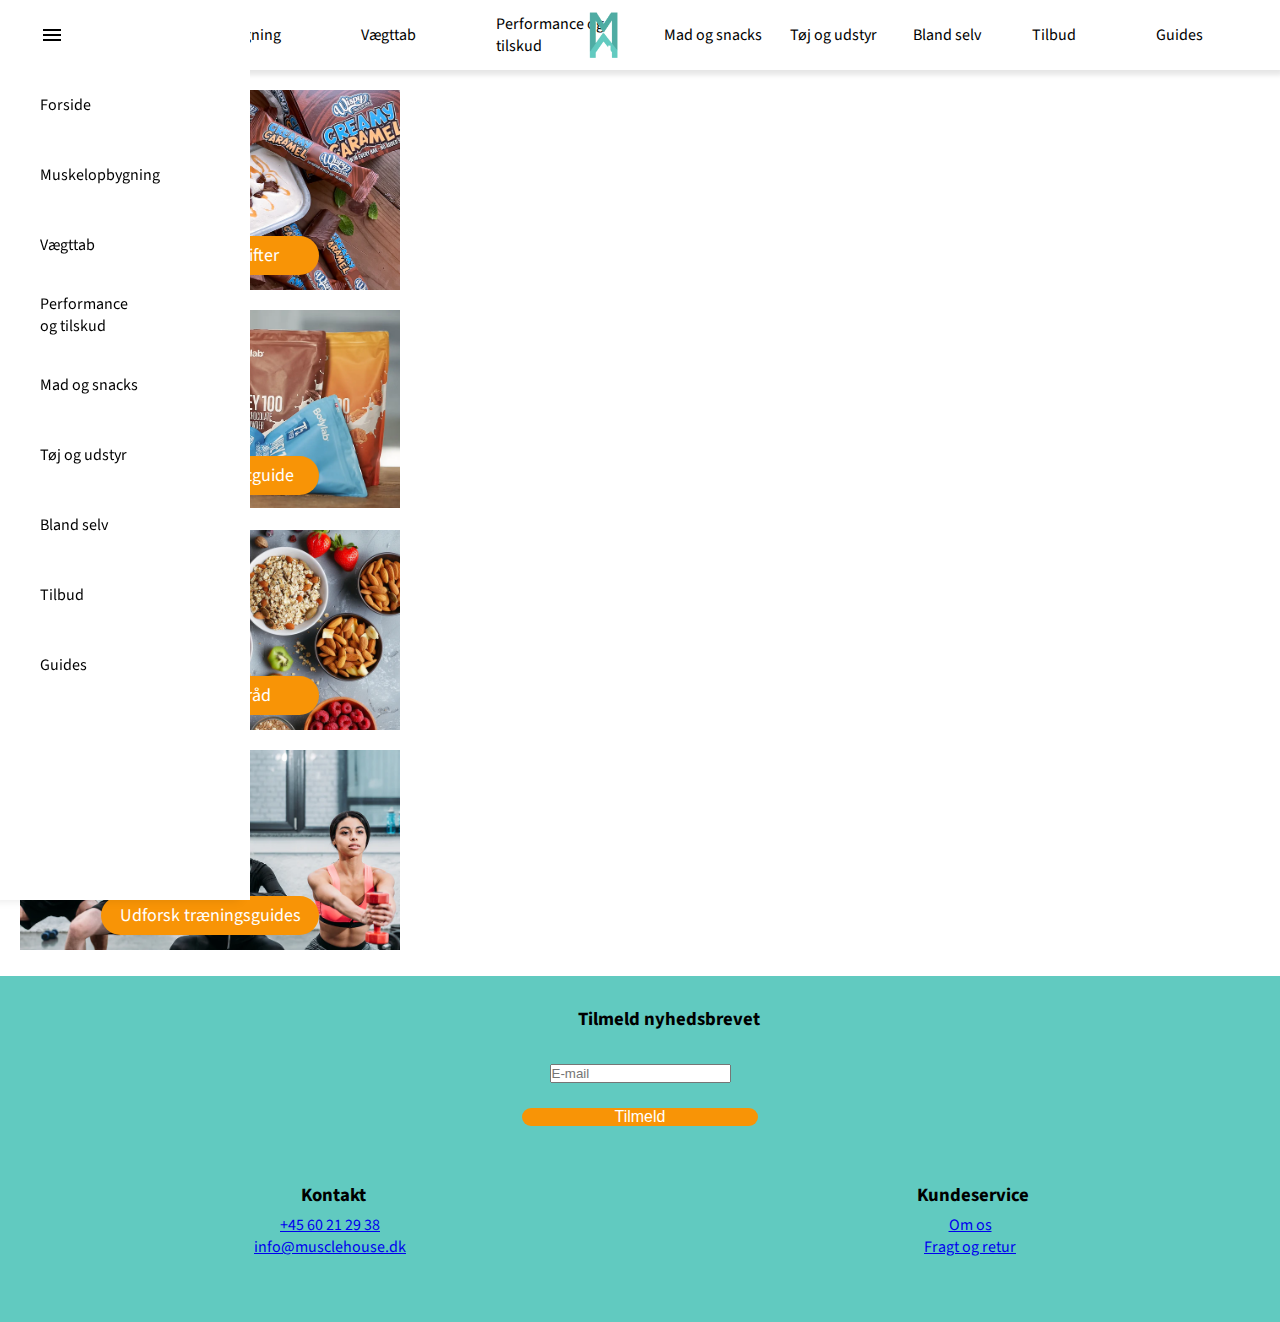
==== guides.html @ c5de3f17 "menu on all pages" ====
<!DOCTYPE html>
<html lang="en">
<head>
    <meta charset="UTF-8">
    <meta name="viewport" content="width=device-width, initial-scale=1.0">
    <title>Guides</title>
    <link rel="stylesheet" href="css/style.css">
    <script src="js/script.js"></script>
</head>

<!--INDHOLD-->
<body>

<!--NAVIGATION-->
<nav>
    <ul class="sidebar">
        <li onclick='hideSidebar()'><a href="#"><svg xmlns="http://www.w3.org/2000/svg" height="24" viewBox="0 -960 960 960" width="24"><path d="M120-240v-80h720v80H120Zm0-200v-80h720v80H120Zm0-200v-80h720v80H120Z"/></svg></a></li>
        <li><a href="index.html">Forside</a></li>
        <li><a href="#">Muskelopbygning</a></li>
        <li><a href="#">Vægttab</a></li>
        <li><a href="#">Performance og tilskud</a></li>
        <li><a href="#">Mad og snacks</a></li>
        <li><a href="#">Tøj og udstyr</a></li>
        <li><a href="#">Bland selv</a></li>
        <li><a href="#">Tilbud</a></li>
        <li><a href="guides.html"  class="active">Guides</a></li>
    </ul>

    <ul>
        <li class="hideOnMobile"><a href="index.html" class="menuLink">Forside</a></li>
        <li class="hideOnMobile"><a href="#" class="menuLink">Muskelopbygning</a></li>
        <li class="hideOnMobile"><a href="#" class="menuLink">Vægttab</a></li>
        <li class="hideOnMobile"><a href="#" class="menuLink">Performance og tilskud</a></li>
        <li class="hideOnMobile"><a href="#" class="menuLink">Mad og snacks</a></li>
        <li class="hideOnMobile"><a href="#" class="menuLink">Tøj og udstyr</a></li>
        <li class="hideOnMobile"><a href="#" class="menuLink">Bland selv</a></li>
        <li class="hideOnMobile"><a href="#" class="menuLink">Tilbud</a></li>
        <li class="hideOnMobile"><a href="guides.html" class="menuLink">Guides</a></li>
        <li class="burgerMenu" onclick='showSidebar()'><a href="#"><svg xmlns="http://www.w3.org/2000/svg" height="24" viewBox="0 -960 960 960" width="24"><path d="M120-240v-80h720v80H120Zm0-200v-80h720v80H120Zm0-200v-80h720v80H120Z"/></svg></a></li>
        <li id="menuLogoContainer"><img src="images/logomobile.webp" alt="Logo" id="menuLogo"></li>
    </ul>
</nav>

<header></header>
    <!--Laver main med en section bestående af 4 articles-->
<main>
    <section>
        <article class="billedrække"> <!--I hver article sætter jeg et img ind og et link-->
            <img class="fotos1 rotate" src="images/recipe-icecream.webp" alt="Hjemmelavet is med proteinbar">
            <a class="button" href="#">Udforsk opskrifter</a>
        </article>
        <article class="billedrække">
            <img class="fotos1" src="images/protein-powder.webp" alt="Proteinpulver">
            <a class="button" href="produktguide.html">Udforsk produktguide</a>
        </article>
        <article class="billedrække">
            <img class="fotos1" src="images/healthy-food.webp" alt="Sund mad inspiration">
            <a class="button" href="#">Udforsk kostråd</a>
        </article>
        <article class="billedrække">
            <img class="fotos1 rotate" src="images/people-training.webp" alt="Gruppe træning">
            <a class="button" href="#">Udforsk træningsguides</a>
        </article>
    </section>
</main>

<!--Laver footer-->
<footer>
    <section class="newsletter">
        <h3>Tilmeld nyhedsbrevet</h3>
        <form class="box">
            <input name="e-mail" id="e-mail" placeholder="E-mail">
        </form>        
        <button class="tilmeld">Tilmeld</button>
    </section>

    <section class="row">
        <article class="info">
        <h3>Kontakt</h3>
            <a href="tel:+4560212938">+45 60 21 29 38</a>
            <a href="mailto:info@musclehouse.dk">info@musclehouse.dk</a>
        </article>

        <article class="info">
            <h3>Kundeservice</h3>
                <a href="#">Om os</a>
                <a href="#">Fragt og retur</a>
        </article>
    </section>
</footer>
</body>
</html>
---- css/style.css ----
/* Reset style */
*{
    margin: 0;
    padding: 0;
}


html {
    font-family: sans-serif;
}


/* Styling navbar container */
nav {
    background-color: white;
    box-shadow: 3px 5px 5px rgba(0, 0, 0, 0.1);
}

/* Styling unordered list container */
nav ul {
    width: 100%;
    list-style: none;
    display: flex;
    justify-content: space-between;
    align-items: center;
}

/* Styling unordered lits-items*/
nav li {
    height: 50px;
    margin: 10px;
}

/* Styling anchor tags inside nav container */
nav a {
    width: 100%;
    height: 100%;
    padding: 0px 30px;
    text-decoration: none;
    display: flex;
    align-items: center;
    color: black;
}

/* styling hover effect on anchors */
nav a:hover {
    background-color: #61cabf29;
}

/* Styling first list-item inside nav container */
nav li:first-child{
    margin-right: auto;
}


#menuLogoContainer {
    position: absolute;
    left: 45%;
    transform: translatX(-50%);
}

#menuLogo {
    height: 50px;
}

.sidebar {
    position: fixed;
    top: 0;
    left: 0;
    height: 100vh;
    width: 250px;
    z-index: 999;
    box-shadow: -10px 0 10px rgba(0, 0, 0, 0.1);
    display: flex;
    flex-direction: column;
    align-items: flex-start;
    justify-content: flex-start;
    background-color: #ffffff;
    backdrop-filter: blur(10px);

}

.sidebar li {
    width: 100px;
}


/*Media Query*/
/*Desktop*/
@media(min-width:1024px){
    
}


/*Tablet*/
@media(min-width: 768px) and (max-width:1023px){
    .hideOnMobile {
        display: none;
    }
    
    .burgerMenu {
        display: block;
    }
}

/*Mobil*/
@media(max-width: 767px) {
    .sidebar{
        width: 100%;
    }
}




@font-face {
    font-family:'Keep calm';
    src: url(../fonts/keep_calm/KeepCalm-Medium.ttf);
    font-family: 'Source Sans';
    src: url(../fonts/Source_Sans_3/SourceSans3-VariableFont_wght.ttf);
}

body{
    font-family:'Source Sans';
}


h1{
    font-family: 'Keep calm';
}


/*GUIDES*/
/*Styling af fotos*/
.billedrække{
    display: flex;
    flex-direction: column;
    align-items: center;
    position: relative;
    margin:20px;
    width: 380px;
    height:200px;
    overflow: hidden;
}

/*Styler billederne så der bliver croppet og rokeret*/
.fotos{
    height: 100%;
}

.fotos1{
    width: 100%;
}

.rotate{
    transform: translateY(-15%);
}

.rotate1{
    transform: translateY(-25%);
}


/*Styling af knap og placering af den*/
.button{
    background-color: #F89406;
    color: #ffffff;
    width: 218px;
    height:39px;
    font-size: 18px;
    align-items: center;    
    text-align: center;
    text-decoration: none;
    border: none;
    border-radius: 20px;
    position: absolute;
    bottom:15px;
    display: flex;
    justify-content: center;
}


/*FOOTER*/
/*Styling af footer*/
footer{
    background-color: #61CAC0;
}

/*Placering i footer*/
.newsletter{
   display: flex;
   flex-direction: column;
   align-items: center;
   margin: 2%;
   padding: 2%;
}

.info{
    display: flex;
    flex-direction: column;
    align-items: center;
}

.row{
    display: flex;
    flex-direction: row;
    justify-content: space-around;
    padding-bottom: 5%;
}

.box{
    margin: 2%;
}

/*Styling af tilmeld knap*/
.tilmeld{
    background-color: #F89406;
    color: #ffffff;
    width: 20%;
    font-size: 1em;
    border: none;
    border-radius: 20px;
}


/* Styling af undersiden proteinpulver */

h1{
    display: flex;
    justify-content: center;
}
/* Styling af fotos*/
.pulverimg{
    width: 100%;
    height: 200px;
    display: flex;
    align-items: center;
    margin-left: 5%;
    margin-right: 5%;
}

.valleproteinpulver{
    width: 100%;
    height: 110px;
    display: flex;
    margin-left: 5%;
    margin-right: 5%;
}

.Kaseinproteinpulver{
    width: 100%;
    height: 110px;
    display: flex;
    margin-left: 5%;
    margin-right: 5%;
}
/* Styling af underoverskrifter og tekst */
h3 {
    line-height: 2;
    margin-left: 5%;
}

h4{
    line-height: 2;
    margin-left: 5%;

}

.a {
    margin-bottom: 3%;
    margin-left: 5%;
}

.b{
    margin-bottom: 3%;
    margin-left: 5%;
}

.c{
    margin-bottom: 3%;
    margin-left: 5%;
}

.d{
    margin-bottom: 3%;
    margin-left: 5%;
}

.e{
    margin-bottom: 3%;
    margin-left: 5%;
}

.f{
    margin-bottom: 3%;
    margin-left: 5%;
}

.g{
    margin-bottom: 3%;
    margin-left: 5%;
}

.h{
    margin-bottom: 3%;
    margin-left: 5%;
}

.i{
    margin-bottom: 3%;
    margin-left: 5%;
}

.j{
    margin-bottom: 3%;
    margin-left: 5%;
}

.k {
    margin-bottom: 3%;
    margin-left: 5%;
}

.l{
    margin-bottom: 3%;
    margin-left: 5%;
}

.m{
    margin-bottom: 3%;
    margin-left: 5%;
}

.n{
    margin-bottom: 3%;
    margin-left: 5%;
}

.o{
    margin-bottom: 3%;
    margin-left: 5%;
}

.p{
    margin-bottom: 3%;
    margin-left: 5%;
}

.q{
    margin-bottom: 3%;
    margin-left: 5%;
}
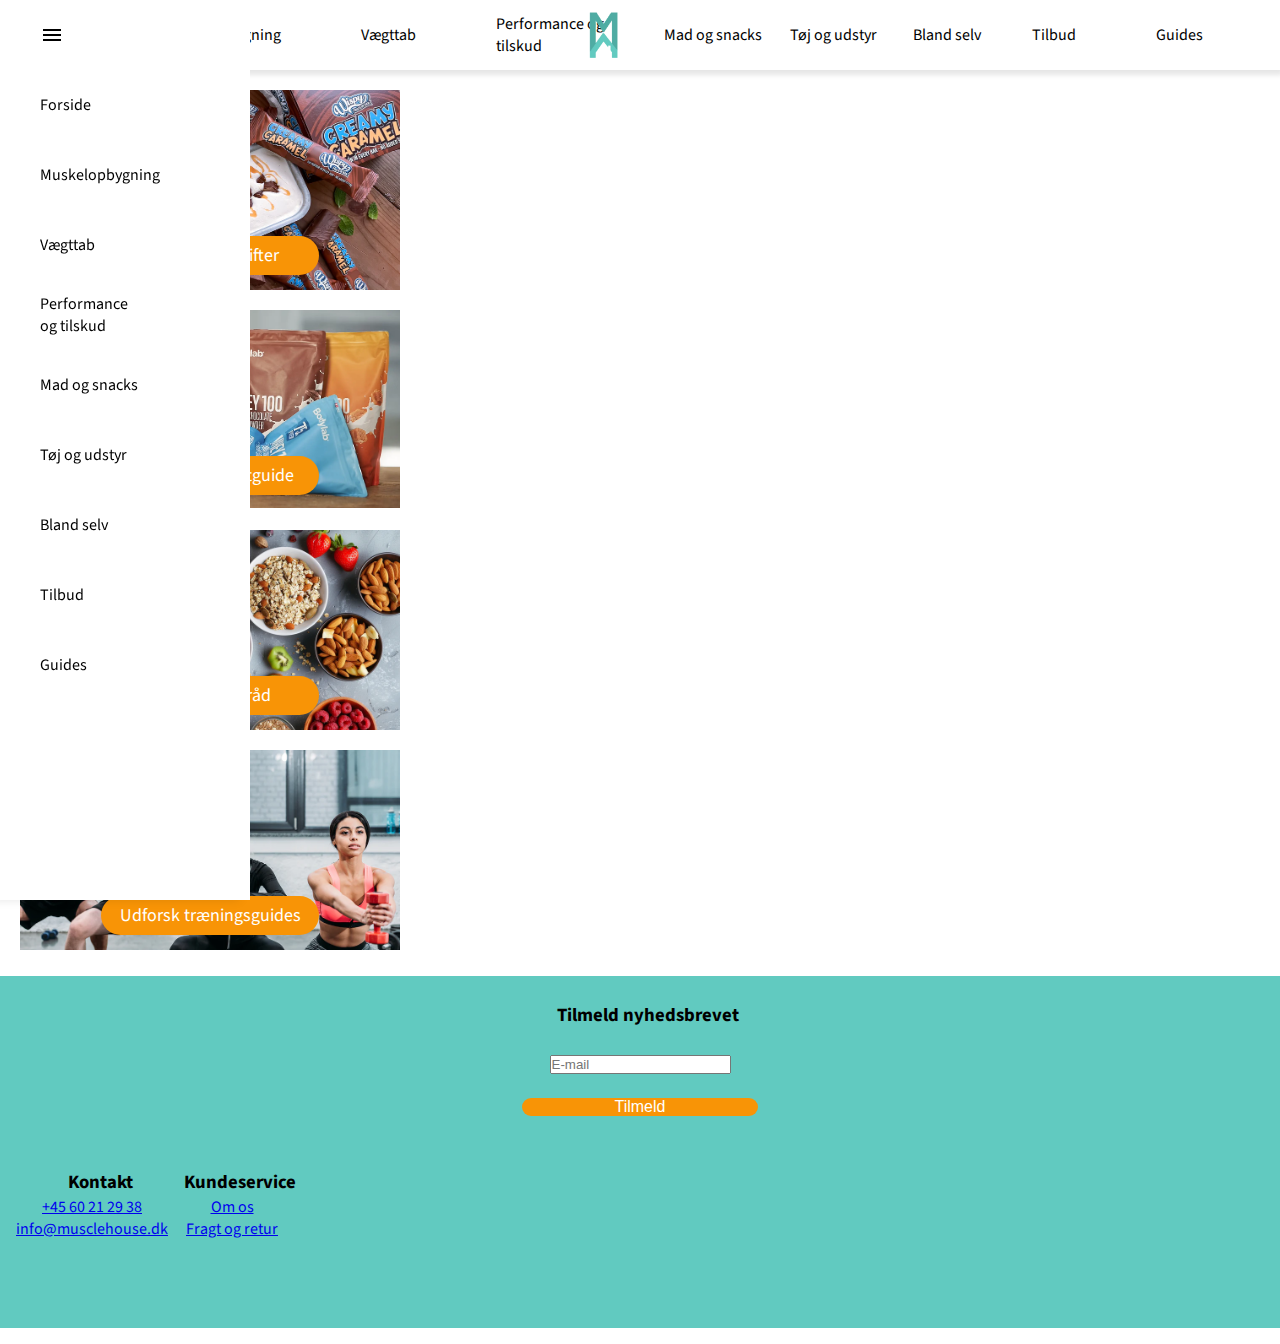
==== commit 489c0405: "updated media query" ====
--- a/guides.html
+++ b/guides.html
@@ -44,21 +44,21 @@
 <header></header>
     <!--Laver main med en section bestående af 4 articles-->
 <main>
-    <section>
+    <section billedrække>
         <article class="billedrække"> <!--I hver article sætter jeg et img ind og et link-->
-            <img class="fotos1 rotate" src="images/recipe-icecream.webp" alt="Hjemmelavet is med proteinbar">
+            <img class="fotos rotate" src="images/recipe-icecream.webp" alt="Hjemmelavet is med proteinbar">
             <a class="button" href="#">Udforsk opskrifter</a>
         </article>
         <article class="billedrække">
-            <img class="fotos1" src="images/protein-powder.webp" alt="Proteinpulver">
+            <img class="fotos" src="images/protein-powder.webp" alt="Proteinpulver">
             <a class="button" href="produktguide.html">Udforsk produktguide</a>
         </article>
         <article class="billedrække">
-            <img class="fotos1" src="images/healthy-food.webp" alt="Sund mad inspiration">
+            <img class="fotos" src="images/healthy-food.webp" alt="Sund mad inspiration">
             <a class="button" href="#">Udforsk kostråd</a>
         </article>
         <article class="billedrække">
-            <img class="fotos1 rotate" src="images/people-training.webp" alt="Gruppe træning">
+            <img class="fotos rotate" src="images/people-training.webp" alt="Gruppe træning">
             <a class="button" href="#">Udforsk træningsguides</a>
         </article>
     </section>
--- a/css/style.css
+++ b/css/style.css
@@ -85,30 +85,6 @@
 }
 
 
-/*Media Query*/
-/*Desktop*/
-@media(min-width:1024px){
-    
-}
-
-
-/*Tablet*/
-@media(min-width: 768px) and (max-width:1023px){
-    .hideOnMobile {
-        display: none;
-    }
-    
-    .burgerMenu {
-        display: block;
-    }
-}
-
-/*Mobil*/
-@media(max-width: 767px) {
-    .sidebar{
-        width: 100%;
-    }
-}
 
 
 
@@ -129,6 +105,62 @@
     font-family: 'Keep calm';
 }
 
+/*FORSIDE*/
+/*Styling af quote på forsiden*/
+.quote img{
+    width: 100%;
+    margin-bottom: 2rem;
+}
+
+/*Sætter billeder på en række*/
+.row{
+   width: 10rem;
+   height: 10rem;
+   display: flex;
+   flex-direction: row;
+   margin: 1rem;
+}
+
+.opskrift img{
+    width: 90%;
+}
+
+/*Centrerer foto*/
+.opskrift{
+    display: flex;
+    justify-content: center;
+    margin-bottom: 2rem;
+    position: relative;
+}
+
+/*Styler tekstboks ovenpå foto*/
+.note{
+    background-color: #F89406;
+    color: #ffffff;
+    width: 200px;
+    height: 39px;
+    font-size: 18px;
+    display: flex;
+    position: absolute;
+    top: 12%;
+    right: 5%;
+    align-items: center;
+    justify-content: center;
+}
+
+.anmeldelse{
+    background-color: #F89406;
+    width:75%;
+    padding: 2rem;
+    margin-bottom: 2rem;
+    margin-left: 1.3rem;
+    display: flex;
+    justify-content: center;
+}
+
+.move{
+    margin-left: 1.5rem;
+}
 
 /*GUIDES*/
 /*Styling af fotos*/
@@ -144,11 +176,8 @@
 }
 
 /*Styler billederne så der bliver croppet og rokeret*/
+
 .fotos{
-    height: 100%;
-}
-
-.fotos1{
     width: 100%;
 }
 
@@ -199,13 +228,11 @@
     display: flex;
     flex-direction: column;
     align-items: center;
-}
-
-.row{
-    display: flex;
-    flex-direction: row;
-    justify-content: space-around;
-    padding-bottom: 5%;
+    
+}
+
+.kundeservice{
+    margin-left: 6rem;
 }
 
 .box{
@@ -235,118 +262,97 @@
     height: 200px;
     display: flex;
     align-items: center;
-    margin-left: 5%;
-    margin-right: 5%;
+    padding: 1rem;
 }
 
 .valleproteinpulver{
     width: 100%;
     height: 110px;
     display: flex;
-    margin-left: 5%;
-    margin-right: 5%;
+    padding: 1rem;
 }
 
 .Kaseinproteinpulver{
     width: 100%;
     height: 110px;
     display: flex;
-    margin-left: 5%;
-    margin-right: 5%;
+    padding: 1rem;
 }
 /* Styling af underoverskrifter og tekst */
 h3 {
-    line-height: 2;
-    margin-left: 5%;
+    line-height: 1.5;
+    margin-left: 1rem;
 }
 
 h4{
-    line-height: 2;
-    margin-left: 5%;
-
+    line-height: 1.5;
+    margin-left: 1rem;
+    
 }
 
 .a {
-    margin-bottom: 3%;
-    margin-left: 5%;
-}
-
-.b{
-    margin-bottom: 3%;
-    margin-left: 5%;
-}
-
-.c{
-    margin-bottom: 3%;
-    margin-left: 5%;
-}
-
-.d{
-    margin-bottom: 3%;
-    margin-left: 5%;
-}
-
-.e{
-    margin-bottom: 3%;
-    margin-left: 5%;
-}
-
-.f{
-    margin-bottom: 3%;
-    margin-left: 5%;
-}
-
-.g{
-    margin-bottom: 3%;
-    margin-left: 5%;
-}
-
-.h{
-    margin-bottom: 3%;
-    margin-left: 5%;
-}
-
-.i{
-    margin-bottom: 3%;
-    margin-left: 5%;
-}
-
-.j{
-    margin-bottom: 3%;
-    margin-left: 5%;
-}
-
-.k {
-    margin-bottom: 3%;
-    margin-left: 5%;
-}
-
-.l{
-    margin-bottom: 3%;
-    margin-left: 5%;
-}
-
-.m{
-    margin-bottom: 3%;
-    margin-left: 5%;
-}
-
-.n{
-    margin-bottom: 3%;
-    margin-left: 5%;
-}
-
-.o{
-    margin-bottom: 3%;
-    margin-left: 5%;
-}
-
-.p{
-    margin-bottom: 3%;
-    margin-left: 5%;
-}
-
-.q{
-    margin-bottom: 3%;
-    margin-left: 5%;
-}+    padding: 1rem;
+}
+
+
+/*Media Query*/
+/*Desktop*/
+@media(min-width:1024px){
+    
+
+
+}
+
+
+
+/*Tablet*/
+@media(min-width: 768px) and (max-width:1023px){
+    .hideOnMobile {
+        display: none;
+    }
+    
+    .burgerMenu {
+        display: block;
+    }
+
+    h1 {
+        justify-content: center;
+    }
+
+    article-1 img {
+        width: 60rem;
+        height: auto;
+    }
+
+    footer{
+        display: flex;
+        flex-direction: row-reverse;
+        justify-content: space-between;
+
+    }
+
+    .populært{
+        margin-left: 1.5rem;
+    }
+
+    .move{
+        margin-left: 3rem;
+    }
+
+    .anmeldelse{
+        
+
+    }
+
+    .tilmeld{
+        width: 40%;
+    }
+    
+}
+
+/*Mobil*/
+@media(max-width: 767px) {
+    .sidebar{
+        width: 100%;
+    }
+}
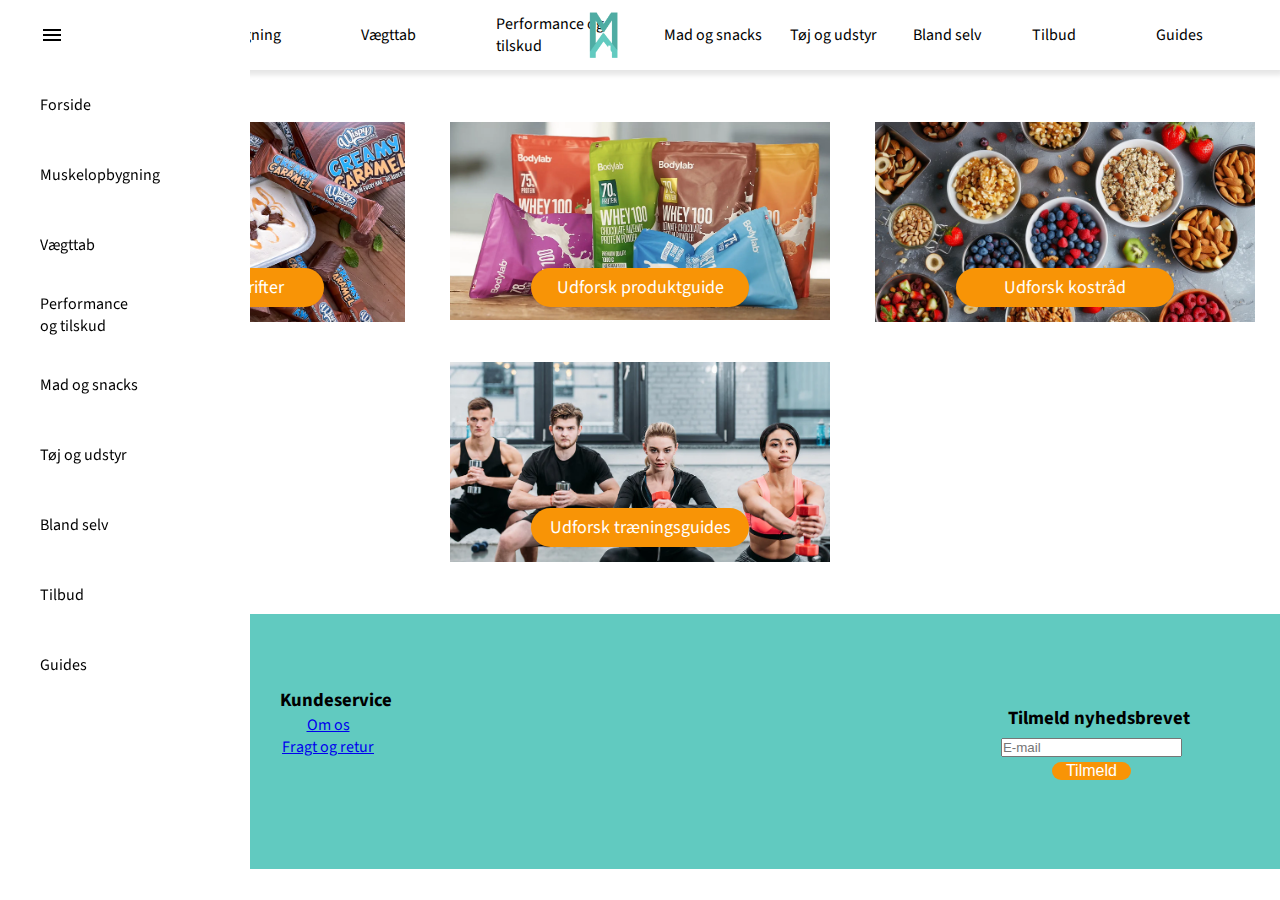
==== commit 4f0876ec: "media query guide sides updated" ====
--- a/guides.html
+++ b/guides.html
@@ -44,7 +44,7 @@
 <header></header>
     <!--Laver main med en section bestående af 4 articles-->
 <main>
-    <section billedrække>
+    <section class="billedrækken">
         <article class="billedrække"> <!--I hver article sætter jeg et img ind og et link-->
             <img class="fotos rotate" src="images/recipe-icecream.webp" alt="Hjemmelavet is med proteinbar">
             <a class="button" href="#">Udforsk opskrifter</a>
@@ -81,7 +81,7 @@
             <a href="mailto:info@musclehouse.dk">info@musclehouse.dk</a>
         </article>
 
-        <article class="info">
+        <article class="info kundeservice">
             <h3>Kundeservice</h3>
                 <a href="#">Om os</a>
                 <a href="#">Fragt og retur</a>
--- a/css/style.css
+++ b/css/style.css
@@ -86,6 +86,54 @@
 
 
 
+/*Media Query*/
+/*Desktop*/
+@media(min-width:1024px){
+    
+}
+
+
+/*Tablet*/
+@media(min-width: 768px) and (max-width:1023px){
+    .hideOnMobile {
+        display: none;
+    }
+    
+    .burgerMenu {
+        display: block;
+    }
+
+    h1 {
+        justify-content: center;
+        display: flex;
+    }
+
+    .pulverimg {
+        height: 21rem;
+    }
+
+    .valleproteinpulver {
+        justify-content: space-evenly;
+        display: flex;
+    }
+
+    .kaseinproteinpulver {
+        justify-content: space-evenly;
+        display: flex;
+    }
+
+
+    
+
+}
+
+/*Mobil*/
+@media(max-width: 767px) {
+    .sidebar{
+        width: 100%;
+    }
+}
+
 
 
 
@@ -109,7 +157,7 @@
 /*Styling af quote på forsiden*/
 .quote img{
     width: 100%;
-    margin-bottom: 2rem;
+    margin-top: 3rem;
 }
 
 /*Sætter billeder på en række*/
@@ -131,6 +179,10 @@
     justify-content: center;
     margin-bottom: 2rem;
     position: relative;
+}
+
+.populært{
+    margin-bottom: 5rem;
 }
 
 /*Styler tekstboks ovenpå foto*/
@@ -221,7 +273,7 @@
    flex-direction: column;
    align-items: center;
    margin: 2%;
-   padding: 2%;
+   padding: 5%;
 }
 
 .info{
@@ -299,7 +351,70 @@
 /*Desktop*/
 @media(min-width:1024px){
     
-
+/* Media Query footer */
+    footer{
+        display: flex;
+        flex-direction: row-reverse;
+        justify-content: space-between;
+    }
+
+    .tilmeld{
+        width: 40%;
+    }
+
+    .info{
+        margin-top: 3.5rem;
+    }
+
+/* Media Query forside */
+    .populært{
+        margin-left: 2rem;
+        margin-bottom: 2rem;
+    }
+
+    .move{
+        margin-left: 3rem;
+    }
+    
+    .opskrift{
+        width: 50%;
+    }
+
+    .anmeldelse{
+        width: 40%;
+        font-size: 25px;
+        display: flex;
+        align-items: center;
+    }
+
+    .apostrof{
+        display: flex;
+        justify-content: flex-start;
+        align-items: flex-start;
+    }
+
+    .reklame{
+        display: flex;
+        flex-direction: row;
+        margin: 2rem 0rem;
+    }
+    
+    .quote{
+        height: 25rem;
+        overflow: hidden;
+        margin-bottom: 2rem;
+    }
+    
+/* Media Query guide siderne */
+    .billedrækken{
+        display: flex;
+        flex-direction: row;
+        flex-wrap: wrap;
+        margin: 2rem 0rem;
+        justify-content: space-evenly;
+    }
+
+    
 
 }
 
@@ -324,6 +439,7 @@
         height: auto;
     }
 
+    /* Media Query på footer */
     footer{
         display: flex;
         flex-direction: row-reverse;
@@ -331,8 +447,18 @@
 
     }
 
+    .tilmeld{
+        width: 40%;
+    }
+
+    .info{
+        margin-top: 2.5rem;
+    }
+
+    /* Media Query på forside */
     .populært{
         margin-left: 1.5rem;
+        margin-bottom: 4rem;
     }
 
     .move{
@@ -340,15 +466,28 @@
     }
 
     .anmeldelse{
-        
-
-    }
-
-    .tilmeld{
-        width: 40%;
-    }
-    
-}
+        width: 82%;
+        margin-left: 2.5rem;
+    }
+    .quote{
+        margin-top: 2rem;
+    }
+    
+/* Media query på guide siderne */
+    .billedrække{
+        width: auto;
+        height: 350px;
+    }
+
+
+
+}
+
+
+
+
+    
+   
 
 /*Mobil*/
 @media(max-width: 767px) {
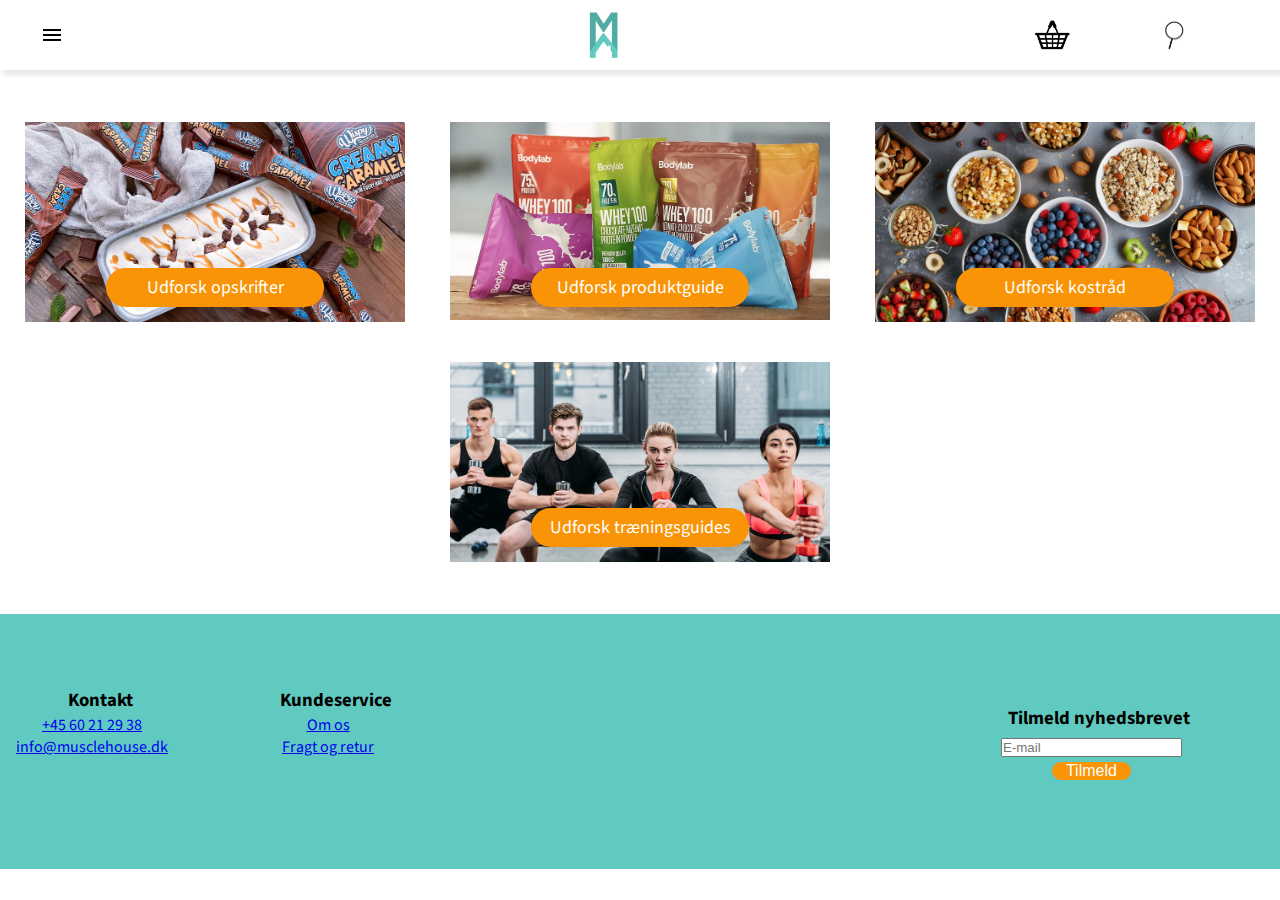
==== commit dbb5c5bf: "kurv og search tilføjet" ====
--- a/guides.html
+++ b/guides.html
@@ -38,6 +38,8 @@
         <li class="hideOnMobile"><a href="guides.html" class="menuLink">Guides</a></li>
         <li class="burgerMenu" onclick='showSidebar()'><a href="#"><svg xmlns="http://www.w3.org/2000/svg" height="24" viewBox="0 -960 960 960" width="24"><path d="M120-240v-80h720v80H120Zm0-200v-80h720v80H120Zm0-200v-80h720v80H120Z"/></svg></a></li>
         <li id="menuLogoContainer"><img src="images/logomobile.webp" alt="Logo" id="menuLogo"></li>
+        <li id="menuBasketContainer"><img src="images/kurv.webp" alt="Kurv symbol" id="basketLogo"></li>
+        <li id="menuSearchContainer"><img src="images/search.webp" alt="Søge symbol" id="searchLogo"></li>
     </ul>
 </nav>
 
--- a/css/style.css
+++ b/css/style.css
@@ -59,8 +59,29 @@
     transform: translatX(-50%);
 }
 
+#menuBasketContainer {
+    position: absolute;
+    left: 80%;
+    margin-top: 30px;
+    
+}
+
+#menuSearchContainer {
+    position: absolute;
+    left: 90%;
+    margin-top: 30px;
+}
+
 #menuLogo {
     height: 50px;
+}
+
+#basketLogo {
+    height: 30px;
+}
+
+#searchLogo {
+    height: 30px;
 }
 
 .sidebar {
@@ -89,7 +110,51 @@
 /*Media Query*/
 /*Desktop*/
 @media(min-width:1024px){
-    
+    .valleproteinpulver {
+        width: 100%;
+        height: 170px;
+        display: flex;
+        padding: 1rem;
+        justify-content: space-evenly;
+        margin-left: 9rem;
+    }
+
+    .Kaseinproteinpulver {
+        width: 100%;
+        height: 170px;
+        display: flex;
+        padding: 1rem;
+        justify-content: space-evenly;
+        margin-left: 9rem;
+    }
+
+    .pulverimg {
+        width: 100%;
+        height: 200px;
+        display: flex;
+        align-items: center;
+        padding: 1rem;
+        margin-left: 9rem;
+    }
+
+    h1 {
+        display: flex;
+        justify-content: center;
+        margin-left: 21rem;
+    }
+
+    .h3 {
+        margin-left: 10rem;
+    }
+
+    .h4 {
+        margin-left: 10rem;
+    }
+
+    .a {
+        margin-left: 9rem;
+    }
+
 }
 
 
@@ -109,7 +174,11 @@
     }
 
     .pulverimg {
-        height: 21rem;
+        width: 100%;
+        height: 307px;
+        display: flex;
+        align-items: center;
+        padding: 1rem;   
     }
 
     .valleproteinpulver {
@@ -117,24 +186,12 @@
         display: flex;
     }
 
-    .kaseinproteinpulver {
+    .Kaseinproteinpulver {
         justify-content: space-evenly;
         display: flex;
-    }
-
-
-    
-
-}
-
-/*Mobil*/
-@media(max-width: 767px) {
-    .sidebar{
-        width: 100%;
-    }
-}
-
-
+       
+    }
+}
 
 
 @font-face {
@@ -350,6 +407,19 @@
 /*Media Query*/
 /*Desktop*/
 @media(min-width:1024px){
+
+/*Navigation*/
+.hideOnMobile {
+    display: none;
+}
+
+.burgerMenu {
+    display: block;
+}
+
+.sidebar {
+    display: none;
+}
     
 /* Media Query footer */
     footer{
@@ -479,19 +549,21 @@
         height: 350px;
     }
 
-
-
-}
-
-
-
-
-    
-   
-
-/*Mobil*/
-@media(max-width: 767px) {
-    .sidebar{
-        width: 100%;
-    }
-}
+}
+
+/*---- MOBIL ------*/
+@media(max-width:1022px) {
+    .hideOnMobile {
+        display: none;
+    }
+    
+    .burgerMenu {
+        display: block;
+    }
+
+    .sidebar {
+        display: none;
+    }
+}
+
+
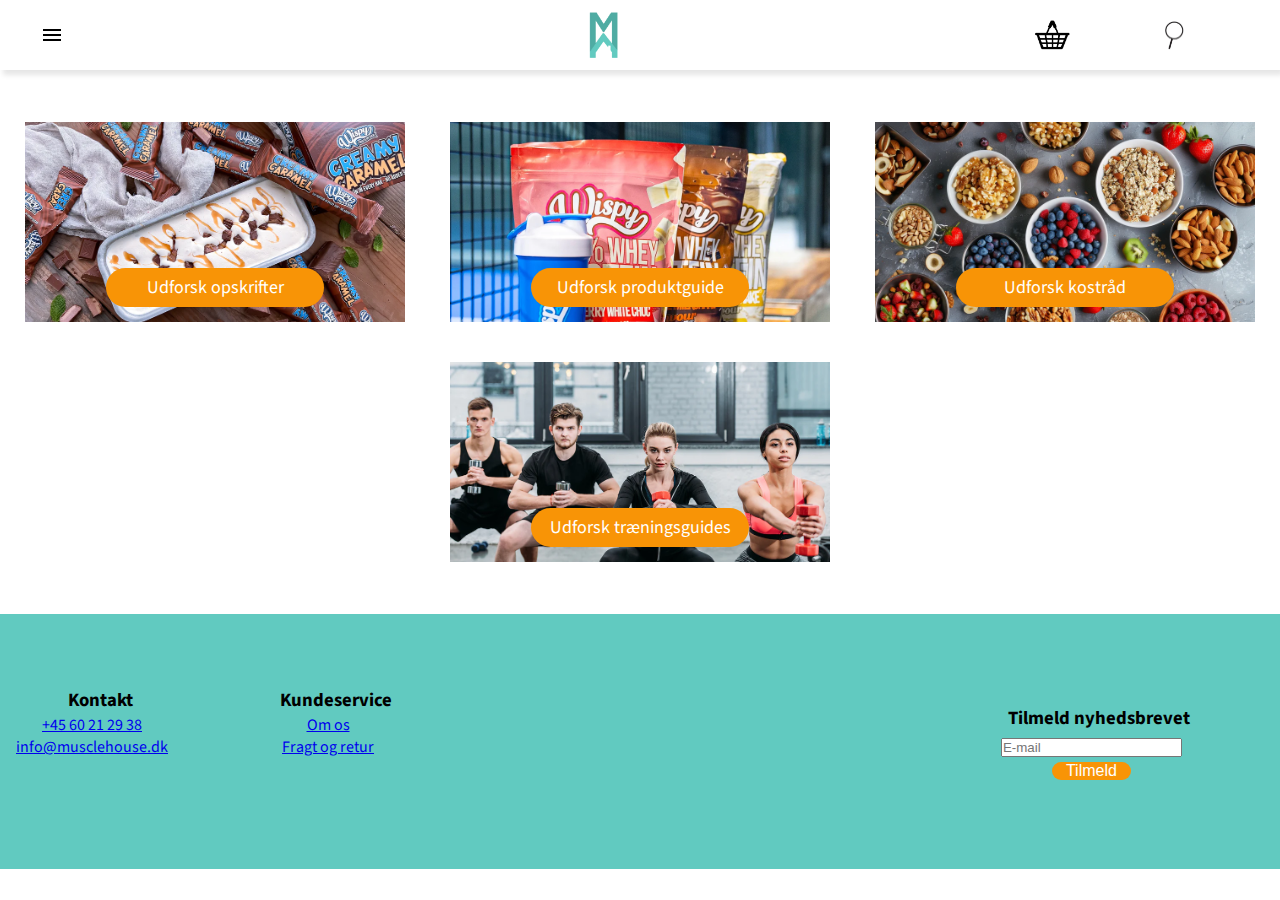
==== commit 9a2b3fbb: "changed photo" ====
--- a/guides.html
+++ b/guides.html
@@ -52,7 +52,7 @@
             <a class="button" href="#">Udforsk opskrifter</a>
         </article>
         <article class="billedrække">
-            <img class="fotos" src="images/protein-powder.webp" alt="Proteinpulver">
+            <img class="fotos rotate" src="images/proteinpulver7.webp" alt="Proteinpulver">
             <a class="button" href="produktguide.html">Udforsk produktguide</a>
         </article>
         <article class="billedrække">
--- a/css/style.css
+++ b/css/style.css
@@ -367,11 +367,11 @@
 }
 /* Styling af fotos*/
 .pulverimg{
-    width: 100%;
-    height: 200px;
-    display: flex;
-    align-items: center;
-    padding: 1rem;
+   width: 100%;
+   height: 200px;
+   display: flex;
+   align-items: center;
+   padding: 1rem;
 }
 
 .valleproteinpulver{
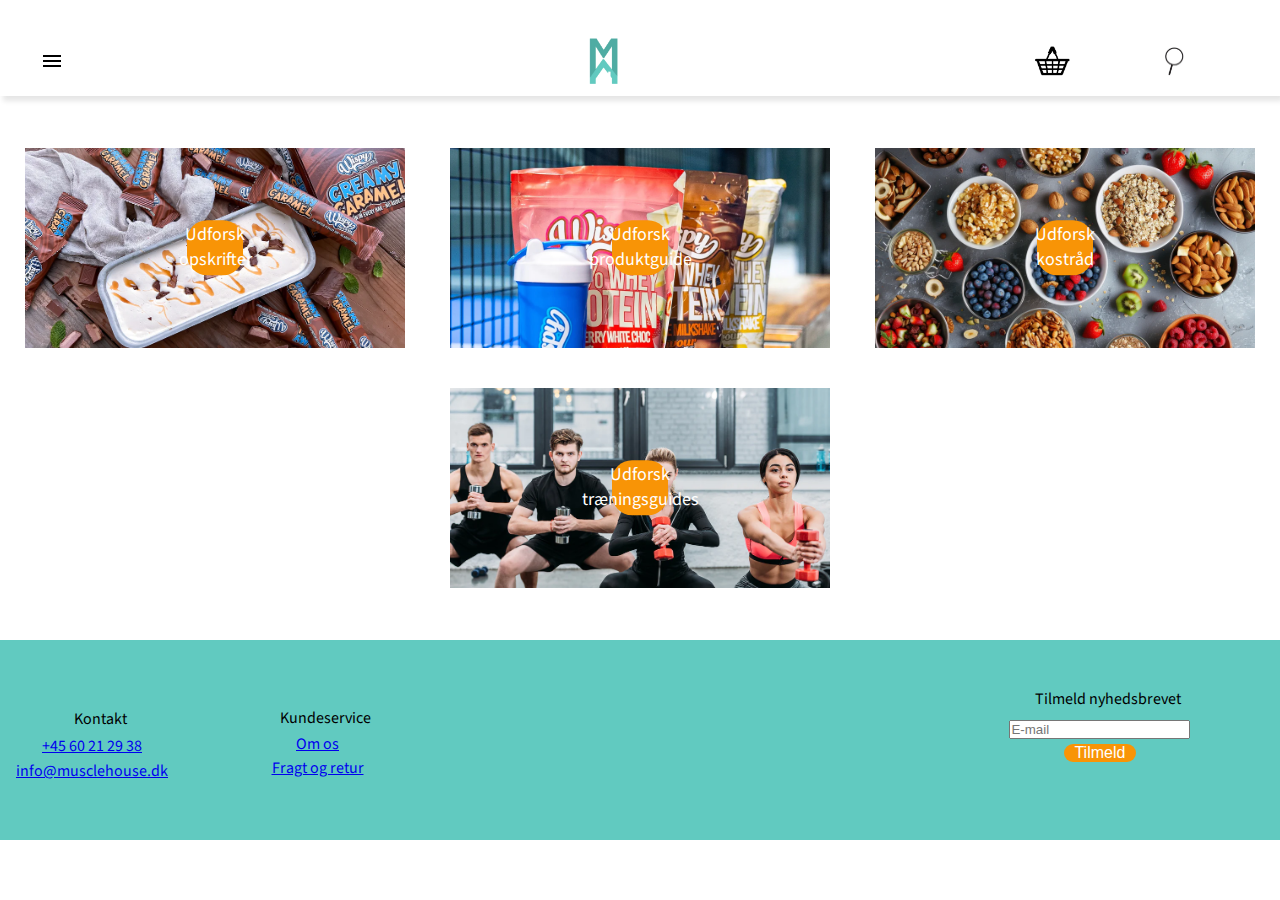
==== commit f50cde66: "changes in media on opskrifter" ====
--- a/guides.html
+++ b/guides.html
@@ -49,7 +49,7 @@
     <section class="billedrækken">
         <article class="billedrække"> <!--I hver article sætter jeg et img ind og et link-->
             <img class="fotos rotate" src="images/recipe-icecream.webp" alt="Hjemmelavet is med proteinbar">
-            <a class="button" href="#">Udforsk opskrifter</a>
+            <a class="button" href="opskrifter.html">Udforsk opskrifter</a>
         </article>
         <article class="billedrække">
             <img class="fotos rotate" src="images/proteinpulver7.webp" alt="Proteinpulver">
--- a/css/style.css
+++ b/css/style.css
@@ -318,6 +318,176 @@
 }
 
 
+/*Opskrift*/
+/*section one: cake images and text*/
+.cake {
+    display: flex;
+    justify-content: center;
+    max-width: 100%;
+    padding: 5%;
+}
+
+
+
+@media screen and (min-width:1024px) {
+    .cake-img {
+        display: flex;
+        justify-content: center;
+        height: auto;
+        width: 1100px;
+    }
+
+    .cake-title {
+        display: flex;
+        justify-content: center;
+        padding-bottom: 3%;
+
+    }
+
+    .text {
+        margin-left: 5%;
+        margin-right: 5%;
+    }
+
+}
+
+.cheesecake {
+    font-weight: bold;
+    font-size: 250%;
+    margin-top: 2%;
+    padding-bottom: 2%;
+    display: flex;
+    justify-content: center;
+}
+
+.text {
+    display: flex;
+    justify-content: space-around;
+    padding-bottom: 3%;
+}
+
+.item-1 {
+    margin-left: 20%;
+}
+
+.item-2 {
+    margin-right: 20%;
+}
+
+.thin-line, .thin-line-1 {
+    border-bottom: 2px solid #F89406;
+    margin: 2% 5%;
+}
+
+/*section 2: ingrediens*/
+
+h2 {
+    margin-left: 10%;
+    padding-top: 2%;
+    padding-bottom: 1% ;
+}
+
+.ingrediens {
+    margin-left: 10%;
+    padding-bottom: 2%;
+    list-style: none;
+
+}
+
+a {
+    padding: 1%
+}
+
+/*Section 3: slik gjør du*/
+
+.description {
+    margin-left: 10%;
+    padding: 2%;
+
+}
+
+/*media for opskrifter*/
+@media screen and (min-width:1024px) {
+    .desk {
+        display: flex;
+        margin-left: 10%;
+        margin-right: 10%;
+
+    }
+
+    .section-2, .section-3 {
+        flex: 1;
+    
+    }
+
+    li {
+        padding-top: 2%;
+    }
+
+    .thin-line-1 {
+        display: none;
+    }
+
+/*makes the foto bigger*/
+    .cake-img {
+        display: flex;
+        justify-content: center;
+        height: auto;
+        width: 1100px;
+    }
+
+    .text {
+        margin-left: 5%;
+        margin-right: 5%;
+    }
+
+/*produktlinje*/
+    
+
+
+}
+
+
+/*section 4: produktlinje*/
+
+p {
+    margin-left: 10%;
+    padding-bottom: 2%;
+}
+
+.text-2 {
+    display: grid;
+    grid-template-columns: 1fr 1fr 1fr;
+    margin-left: 5%;
+    gap: 4%;
+
+}
+
+.text-2 img {
+    max-width: 100%;
+    height: auto;
+}
+
+.bodylab {
+    order: 3;
+}
+
+h3 {
+    font-weight: normal;
+    padding-top: 2%;
+    padding-bottom: 2%;
+    font-size: 100%;
+}
+
+.price {
+    font-weight: bold;
+    font-size: 120%;
+    margin-left: 7%;
+    padding-bottom: 10%;
+    
+}
+
+
 /*FOOTER*/
 /*Styling af footer*/
 footer{
@@ -426,6 +596,7 @@
         display: flex;
         flex-direction: row-reverse;
         justify-content: space-between;
+        height: 200px;
     }
 
     .tilmeld{
@@ -433,7 +604,11 @@
     }
 
     .info{
-        margin-top: 3.5rem;
+        margin-top: 3rem;
+    }
+
+    .newsletter{
+        margin-top: -20px;
     }
 
 /* Media Query forside */
@@ -458,9 +633,7 @@
     }
 
     .apostrof{
-        display: flex;
-        justify-content: flex-start;
-        align-items: flex-start;
+        margin-top: -250px;
     }
 
     .reklame{
@@ -488,8 +661,6 @@
 
 }
 
-
-
 /*Tablet*/
 @media(min-width: 768px) and (max-width:1023px){
     .hideOnMobile {
@@ -566,4 +737,79 @@
     }
 }
 
-
+/*-------------------KARUSSEL TEEEEEEEEEST-------------------*/
+
+.photoList {
+    display: flex;
+    gap: 8px;
+    padding: 16px;
+    margin: 20px;
+  
+    list-style: none;
+    overflow-x: scroll;
+    scroll-snap-type: x mandatory;
+
+    /* Hide scrollbar in Firefox */
+  scrollbar-width: none;
+
+  /* Hide scrollbar in IE and Edge */
+  -ms-overflow-style: none;
+  }
+
+  
+/* Hide scrollbar in webkit */
+.list::-webkit-scrollbar {
+    display: none;
+  }
+  
+  .photoItem {
+    flex-shrink: 0;
+    width: 40%;
+    height: 20vh;
+  
+    background-color: #FFF;
+  
+    scroll-snap-align: center;
+  }
+  
+  .content {
+    display: flex;
+    align-items: center;
+    justify-content: center;
+    height: 100%;
+  
+    font-family: sans-serif;
+    font-size: 64px;
+    font-weight: bold;
+  }
+
+  .carousselImage {
+    height: 120%;
+    margin: 0;
+    padding: 0;
+  }
+
+  .caroussel {
+    position: relative;
+  }
+
+  .button {
+    position: absolute;
+    top: 50%;
+  
+    width: 3rem;
+    height: 3rem;
+  
+    transform: translateY(-50%);
+  }
+  
+  .button--previous {
+    left: 1.5rem;
+  
+    transform: rotate(180deg);
+  }
+  
+  .button--next {
+    right: 1.5rem;
+  }
+  
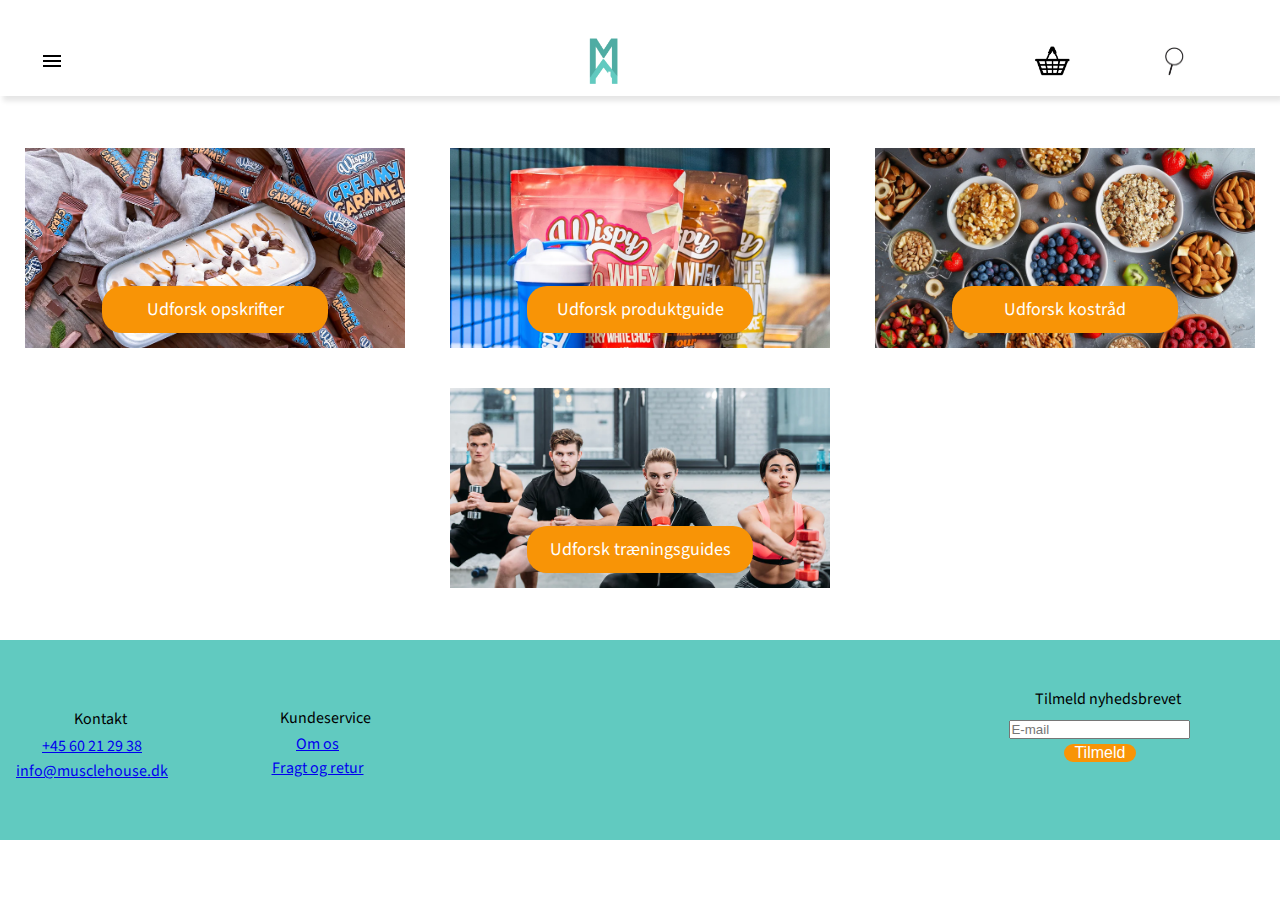
==== commit 3eba6863: "css updated" ====
--- a/guides.html
+++ b/guides.html
@@ -49,19 +49,19 @@
     <section class="billedrækken">
         <article class="billedrække"> <!--I hver article sætter jeg et img ind og et link-->
             <img class="fotos rotate" src="images/recipe-icecream.webp" alt="Hjemmelavet is med proteinbar">
-            <a class="button" href="opskrifter.html">Udforsk opskrifter</a>
+            <a class="buttonGuides" href="opskrifter.html">Udforsk opskrifter</a>
         </article>
         <article class="billedrække">
             <img class="fotos rotate" src="images/proteinpulver7.webp" alt="Proteinpulver">
-            <a class="button" href="produktguide.html">Udforsk produktguide</a>
+            <a class="buttonGuides" href="produktguide.html">Udforsk produktguide</a>
         </article>
         <article class="billedrække">
             <img class="fotos" src="images/healthy-food.webp" alt="Sund mad inspiration">
-            <a class="button" href="#">Udforsk kostråd</a>
+            <a class="buttonGuides" href="#">Udforsk kostråd</a>
         </article>
         <article class="billedrække">
             <img class="fotos rotate" src="images/people-training.webp" alt="Gruppe træning">
-            <a class="button" href="#">Udforsk træningsguides</a>
+            <a class="buttonGuides" href="#">Udforsk træningsguides</a>
         </article>
     </section>
 </main>
--- a/css/style.css
+++ b/css/style.css
@@ -128,7 +128,7 @@
         margin-left: 9rem;
     }
 
-    .pulverimg {
+    .pulver {
         width: 100%;
         height: 200px;
         display: flex;
@@ -215,6 +215,10 @@
 .quote img{
     width: 100%;
     margin-top: 3rem;
+}
+
+.frontPageQuote {
+    width: 100%;
 }
 
 /*Sætter billeder på en række*/
@@ -242,11 +246,16 @@
     margin-bottom: 5rem;
 }
 
+.guidesLink {
+    text-decoration: none;
+    color: white;
+}
+
 /*Styler tekstboks ovenpå foto*/
 .note{
     background-color: #F89406;
     color: #ffffff;
-    width: 200px;
+    width: 300px;
     height: 39px;
     font-size: 18px;
     display: flex;
@@ -259,7 +268,7 @@
 
 .anmeldelse{
     background-color: #F89406;
-    width:75%;
+    width:78%;
     padding: 2rem;
     margin-bottom: 2rem;
     margin-left: 1.3rem;
@@ -300,7 +309,7 @@
 
 
 /*Styling af knap og placering af den*/
-.button{
+.buttonGuides{
     background-color: #F89406;
     color: #ffffff;
     width: 218px;
@@ -535,8 +544,9 @@
     display: flex;
     justify-content: center;
 }
+
 /* Styling af fotos*/
-.pulverimg{
+.pulver{
    width: 100%;
    height: 200px;
    display: flex;
@@ -710,9 +720,6 @@
         width: 82%;
         margin-left: 2.5rem;
     }
-    .quote{
-        margin-top: 2rem;
-    }
     
 /* Media query på guide siderne */
     .billedrække{
@@ -737,23 +744,26 @@
     }
 }
 
-/*-------------------KARUSSEL TEEEEEEEEEST-------------------*/
+/*------- KARUSSEL -------*/
+
+.frontPageh2 {
+    margin-left: 10%;
+}
 
 .photoList {
     display: flex;
     gap: 8px;
     padding: 16px;
     margin: 20px;
-  
     list-style: none;
     overflow-x: scroll;
     scroll-snap-type: x mandatory;
 
     /* Hide scrollbar in Firefox */
-  scrollbar-width: none;
-
-  /* Hide scrollbar in IE and Edge */
-  -ms-overflow-style: none;
+    scrollbar-width: none;
+
+    /* Hide scrollbar in IE and Edge */
+    -ms-overflow-style: none;
   }
 
   
@@ -766,9 +776,7 @@
     flex-shrink: 0;
     width: 40%;
     height: 20vh;
-  
     background-color: #FFF;
-  
     scroll-snap-align: center;
   }
   
@@ -793,23 +801,25 @@
     position: relative;
   }
 
+  /*Buttons*/
   .button {
     position: absolute;
     top: 50%;
-  
-    width: 3rem;
-    height: 3rem;
-  
-    transform: translateY(-50%);
+    transform: translate(-50%);
+    width: 2.5rem;
+    height: 2.5rem;
+    background-color: #F89406;
+    color: #FFF;
+    border-radius: 10px;
+    border: none;
   }
   
   .button--previous {
     left: 1.5rem;
-  
-    transform: rotate(180deg);
+    transform: translateY(-50%) rotate(180deg);
   }
   
   .button--next {
     right: 1.5rem;
+    transform: translate(-50%, -50%);
   }
-  
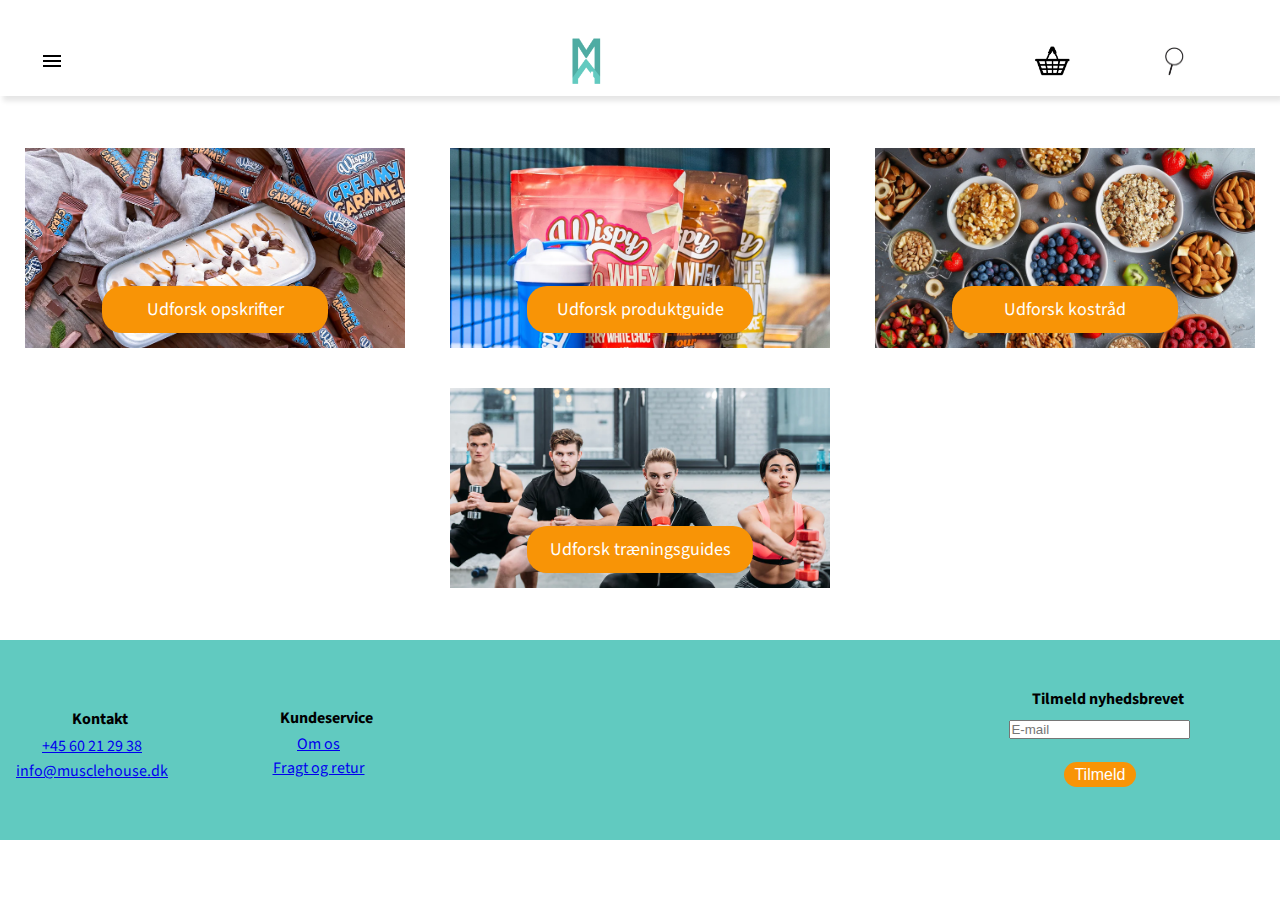
==== commit f046f70a: "seo done" ====
--- a/guides.html
+++ b/guides.html
@@ -6,6 +6,10 @@
     <title>Guides</title>
     <link rel="stylesheet" href="css/style.css">
     <script src="js/script.js"></script>
+
+    <meta name="keywords" content="muscles, protein, proteinpulver, styrke, proteinbar, sund, opskrifter">
+
+
 </head>
 
 <!--INDHOLD-->
--- a/css/style.css
+++ b/css/style.css
@@ -56,7 +56,7 @@
 #menuLogoContainer {
     position: absolute;
     left: 45%;
-    transform: translatX(-50%);
+    transform: translateX(-50%);
 }
 
 #menuBasketContainer {
@@ -128,7 +128,7 @@
         margin-left: 9rem;
     }
 
-    .pulver {
+    .pulverimg {
         width: 100%;
         height: 200px;
         display: flex;
@@ -456,7 +456,6 @@
 
 }
 
-
 /*section 4: produktlinje*/
 
 p {
@@ -525,6 +524,12 @@
 
 .box{
     margin: 2%;
+}
+
+.tilmeld {
+    margin-top: 10%;
+    padding: 2%;
+
 }
 
 /*Styling af tilmeld knap*/
@@ -543,6 +548,7 @@
 h1{
     display: flex;
     justify-content: center;
+
 }
 
 /* Styling af fotos*/
@@ -571,11 +577,13 @@
 h3 {
     line-height: 1.5;
     margin-left: 1rem;
+    font-weight: bold;
 }
 
 h4{
     line-height: 1.5;
     margin-left: 1rem;
+    font-weight: bold;
     
 }
 
@@ -665,8 +673,59 @@
         flex-wrap: wrap;
         margin: 2rem 0rem;
         justify-content: space-evenly;
-    }
-
+
+    }
+
+    .billedrække .button {
+        padding: 3% 12%;
+
+    }
+
+/* Media query på alt om proteinpulver */
+    .valleproteinpulver {
+        width: 100%;
+        height: 170px;
+        display: flex;
+        padding: 1rem;
+        justify-content: space-evenly;
+        margin-left: 9rem;
+    }
+
+    .Kaseinproteinpulver {
+        width: 100%;
+        height: 170px;
+        display: flex;
+        padding: 1rem;
+        justify-content: space-evenly;
+        margin-left: 9rem;
+    }
+
+    .pulver {
+        width: 80%;
+        height: 200px;
+        display: flex;
+        align-items: center;
+        padding: 1rem;
+        margin-left: 9rem;
+    }
+
+    h1 {
+        display: flex;
+        justify-content: center;
+        margin-left: 21rem;
+    }
+
+    .h3 {
+        margin-left: 10rem;
+    }
+
+    .h4 {
+        margin-left: 10rem;
+    }
+
+    .a {
+        margin-left: 9rem;
+    }
     
 
 }
@@ -727,6 +786,26 @@
         height: 350px;
     }
 
+/* Media query på alt om proteinpulver */
+.pulver {
+    width: 100%;
+    height: 307px;
+    display: flex;
+    align-items: center;
+    padding: 1rem;   
+}
+
+.valleproteinpulver {
+    justify-content: space-evenly;
+    display: flex;
+}
+
+.Kaseinproteinpulver {
+    justify-content: space-evenly;
+    display: flex;
+   
+}
+
 }
 
 /*---- MOBIL ------*/
@@ -742,6 +821,12 @@
     .sidebar {
         display: none;
     }
+
+    .Kaseinproteinpulver {
+        justify-content: space-evenly;
+        display: flex;
+        }
+    
 }
 
 /*------- KARUSSEL -------*/
@@ -823,3 +908,6 @@
     right: 1.5rem;
     transform: translate(-50%, -50%);
   }
+
+  
+  
